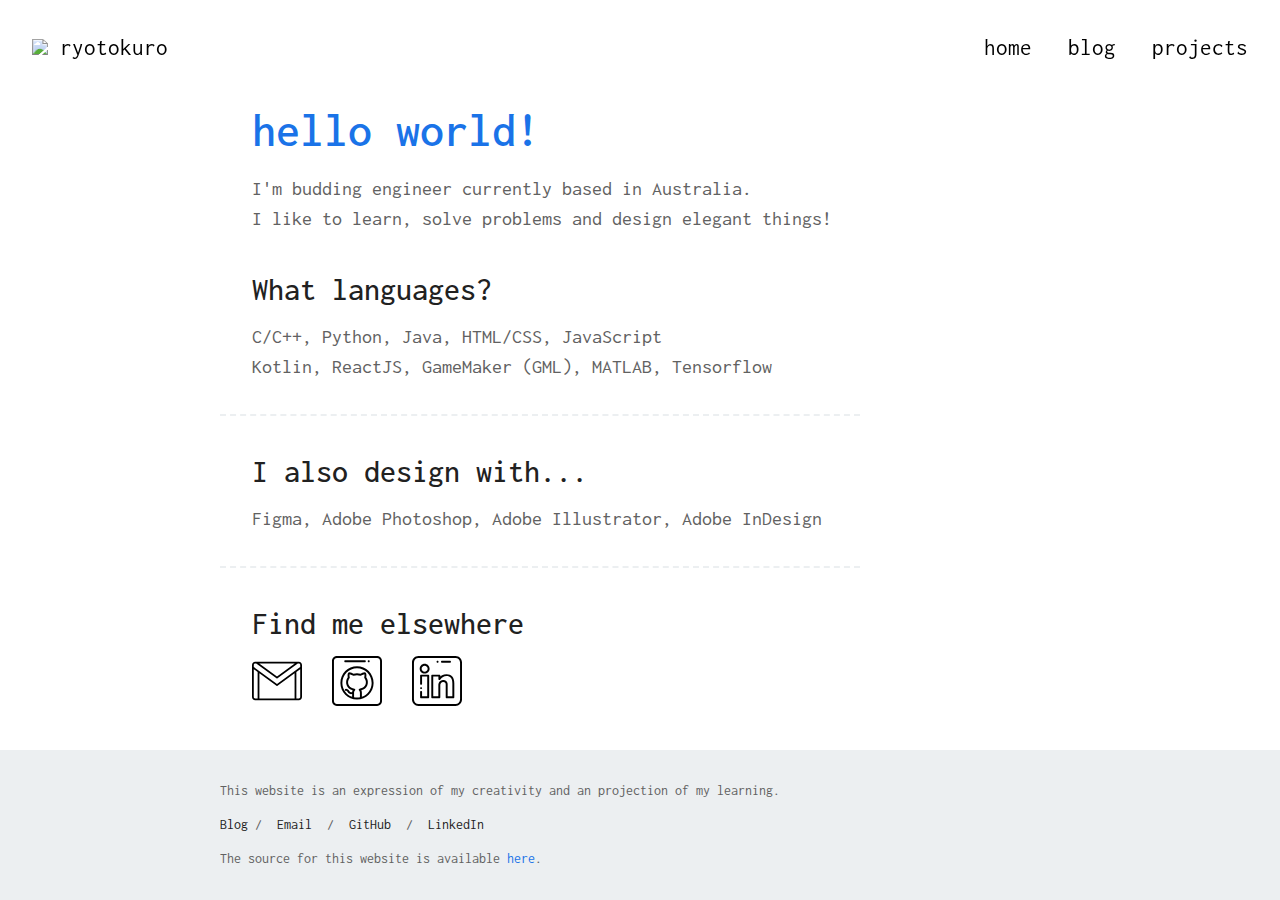
==== index.html @ 7932ca91 "added transition effect onto blog links - renamed svg files and added -col suffix - changed class to" ====
<!-- ryotokuro.github.io -->
<!DOCTYPE html>
<html lang="en">

<head>
    <meta charset="utf-8">
    <title>ryotokuro: home</title>
    <link rel="stylesheet" href="/assets/stylesheets/main.css">
    <link rel="icon" href="/assets/vectors/logo.svg">
    <link href="https://fonts.googleapis.com/css2?family=Inconsolata:wght@400;700&display=swap" rel="stylesheet">
</head>

<body>
    <!-- Header -->
    <header class="container clearfix">
        <!-- Logo (ryotokuro) -->
        <a href="/" class="logo">
            <img src="assets/vectors/identity/logo.svg">
            <span>ryotokuro</span>
        </a>

        <!-- Navigation Bar -->
        <nav class="nav" role="navigation">
            <ul>
                <li><a href="/">Home</a></li><!--

                --><li><a href="https://ryotokuro.github.io/blog">Blog</a></li><!--

                --><li><a href="https://ryotokuro.github.io/projects">Projects</a></li>
            </ul>
        </nav>
    </header>
    
    <!-- Main Section -->
    <article class="main container">
        <main>
            <!-- About Me -->
            <section class="intro">
                <h1 class="title">hello world!</h1>

                <p>
                    I'm budding engineer currently based in Australia.<br>
                    I like to learn, solve problems and design elegant things!
                </p>
            </section>
            
            <!-- Programming Languages -->
            <section>
                <h2>What languages?</h2>
                <ul>
                    <li>C/C++</li>,
                    <li>Python</li>,
                    <li>Java</li>,
                    <li>HTML/CSS</li>,
                    <li>JavaScript</li>
                </ul>

                <ul>
                    <li>Kotlin</li>,
                    <li>ReactJS</li>,
                    <li>GameMaker (GML)</li>,
                    <li>MATLAB</li>,
                    <li>Tensorflow</li>
                </ul>
            </section>
            
            <div id="border"></div>
            
            <!-- Design -->
            <section>
                <h2>I also design with...</h2>

                <ul>
                    <li>Figma</li>,
                    <li>Adobe Photoshop</li>,
                    <li>Adobe Illustrator</li>,
                    <li>Adobe InDesign</li>
                </ul>
            </section>
            
            <div id="border"></div>

            <!-- External Links: Contact Buttons -->
            <section class="links">
                <h2>Find me elsewhere</h2>
                
                <!-- Gmail Logo -->
                <a id="gmail" href="mailto:careers.tai@gmail.com" target="_blank" rel="noopener noreferrer">
                    <img class="coloured"
                        src="assets/vectors/logos/gmail-col.svg"
                        alt="coloured gmail icon"
                    />

                    <img class="black-white"
                        src="assets/vectors/logos/gmail-bw.svg"
                        alt="outline of gmail icon"
                    />
                </a><!--

                    Github Logo

                --><a id="github" href="https://github.com/ryotokuro" target="_blank" rel="noopener noreferrer">
                    <img class="coloured"
                        src="assets/vectors/logos/github-col.svg"
                        alt="coloured gmail icon"
                    />

                    <img class="black-white"
                        src="assets/vectors/logos/github-bw.svg"
                        alt="outline of gmail icon"
                    />
                </a><!--
                    
                    LinkedIn Logo
                    
                --><a id="linkedin" href="https://linkedin.com/in/taiyue" target="_blank" rel="noopener noreferrer">
                    <img class="coloured"
                        src="assets/vectors/logos/linkedin-col.svg"
                        alt="coloured gmail icon"
                    />

                    <img class="black-white"
                        src="assets/vectors/logos/linkedin-bw.svg"
                        alt="outline of gmail icon"
                    />
                </a>
            </section>
            <!--
                Icons made by <a href="https://www.flaticon.com/authors/freepik" title="Freepik">Freepik</a> from <a href="https://www.flaticon.com/" title="Flaticon"> www.flaticon.com</a>
            -->
        </main>
    </article>

    <!-- Footer -->
    <footer>
        <div class="container">
            <p class="footer-description">
                This website is an expression of my creativity and an projection of my learning.
            </p>

            <ul class="footer-social">
                <li>
                    <a href="https://ryotokuro.github.io/blog" target="_blank" rel="noopener noreferrer">Blog</a>
                </li>
                /
                <li>
                    <a href="mailto:careers.tai@gmail.com" target="_blank" rel="noopener noreferrer">Email</a>
                </li>
                /
                <li>
                    <a href="https://github.com/ryotokuro" target="_blank" rel="noopener noreferrer">GitHub</a>
                </li>
                /
                <li>
                    <a href="https://linkedin.com/in/taiyue" target="_blank" rel="noopener noreferrer">LinkedIn</a>
                </li>
            </ul>

            The source for this website is available <a href="https://github.com/ryotokuro/ryotokuro.github.io" target="_blank" rel="noopener noreferrer">here</a>.
        </div>
    </footer>
</body></html>
---- assets/stylesheets/main.css ----
/* 
    HTML5 Reset for older browsers
*/
html, body, div, span, applet, object, iframe,
h1, h2, h3, h4, h5, h6, p, blockquote, pre,
a, abbr, acronym, address, big, cite, code,
del, dfn, em, img, ins, kbd, q, s, samp,
small, strike, strong, sub, sup, tt, var,
b, u, i, center,
dl, dt, dd, ol, ul, li,
fieldset, form, label, legend,
table, caption, tbody, tfoot, thead, tr, th, td,
article, aside, canvas, details, embed,
figure, figcaption, footer, header, hgroup,
menu, nav, output, ruby, section, summary,
time, mark, audio, video {
    margin: 0;
    padding: 0;
    border: 0;
    font-size: 100%;
    font: inherit;
    vertical-align: baseline;
}

article,
aside,
details,
figcaption,
figure,
footer,
header,
hgroup,
menu,
nav,
section {
    display: block;
}

body {
    line-height: 1;
}

ol,
ul {
    list-style: none;
}

blockquote,
q {
    quotes: none;
}

blockquote:before,
blockquote:after,
q:before,
q:after {
    content: '';
    content: none;
}

table {
    border-collapse: collapse;
    border-spacing: 0;
}

/*

/*
    ===============================
    Grid
    ===============================
*/
*,
*:before,
*:after {
    -webkit-box-sizing: border-box;
    -moz-box-sizing: border-box;
    box-sizing: border-box;
}

/* 
    ========================================
    Container Class
    ========================================
*/
.container,
.grid {
    margin: 0 auto;
    /* center content */
    width: 840px;
    width: 84.0rem;
    /* fixed width */
}

/*
    ========================================
    Clearfix
    ========================================
*/
.clearfix:before,
.clearfix:after {
    content: "";
    display: table;
}

.clearfix:after {
    clear: both;
}

.clearfix {
    clear: both;
    *zoom: 1;
}

/*
    ========
    Globals
    ========
*/
html {
    font-family: 'Inconsolata', monospace;
    color: rgb(33, 33, 33);
    color: #616161;
    font-size: 20px;
    font-size: 62.5%;
    font-weight: 400;
}

section:first-child {
    padding-top: 0;
}

section {
    padding: 32px;
}


/*
    ==============
    c) Typography
    ==============
*/
h1,
h2,
h3 {
    font-weight: 500;
    margin: 0 0 8px;
}

h1 {
    color: #1a73e8;
    font-size: 48px;
    font-size: 4.8rem;
    font-weight: 550;
    line-height: 72px;
}

h2 {
    color: rgb(33, 33, 33);
    font-size: 32px;
    font-size: 3.2rem;
    line-height: 48px;
}

h3 {
    color: rgb(33, 33, 33);
    font-size: 24px;
    font-size: 2.4rem;
}

/*
    ================
    Links (Anchors)
    ================
*/
a,
a:hover {
    color: #1a73e8;
    text-decoration: none;
    cursor: pointer;
}

a:visited {
    color: #1a73e8;
    text-decoration: none;
    cursor: pointer;
}

/*
--------------------------------
    2. MODULES
--------------------------------
*/

/*
    ==========
    a) Header
    ==========
*/
header {
    font-size: 20px;
    font-size: 2.3rem;

    position: fixed;
    top: 0;
    left: 0;
    right: 0;

    min-width: 100%;
    padding: 32px 32px 0 32px;
    padding: 3.2rem 3.2rem 0 3.2rem;
}

.logo,
.logo:hover,
.logo:visited {
    float: left;
    color: #000;
    text-decoration: none;
}

.logo img {
    margin-right: 0;
    width: 20px;
}

/*
    ==============
    Navigation
    ==============
*/
.nav {
    text-align: right;
    text-transform: lowercase;
}

.nav ul {
    padding: 0;
    margin: 0;
    list-style: none;
}

li {
    display: inline-block;
}

.nav li {
    position: relative;
    margin: 0 36px 0 0;
    transition: all 0.4s ease;
}

.nav li a:hover, footer li:hover {
    color: #1a73e8;
}

.nav a {
    color: #000;
    cursor: pointer;
}

.nav a:active {
    opacity: 0.8;
}

.nav a:after {
    background: none repeat scroll 0 0 transparent;
    bottom: 0;
    content: "";
    display: block;
    height: 2px;
    height: 0.2rem;

    left: 20%;
    position: absolute;
    background: #1a73e8;
    transition: width 0.3s ease 0s, left 0.3s ease 0s;
    width: 0;
}

a:hover:after {
    width: 100%;
    left: 0;
}

li:last-child {
    padding-right: 0;
    margin-right: 0;
}

/*
    ===============
    b) Main (Body)
    ===============
*/
body {
    background: #fff;
    font-size: 20px;
    font-size: 2.0rem;
    line-height: 30px;
}

main {
    margin: 94px 0 94px 0;
    margin: 9.4rem 0 9.4rem 0;
}

/* Introduction */
.intro {
    padding-top: 48px;
    padding-bottom: 0;
}

#border {
    width: 640px;
    border-bottom: 2px dashed #eceff1;
    border-bottom: 0.2rem dashed #eceff1;
}

/* Contact */
.main section:last-child {
    padding-bottom: 0;
}

.links div {
    display: inline-block;
}

.links a {
    margin-right: 100px;
    margin-right: 8.0rem;
}

a img {
    width: 50px;
}

.coloured,
#gmail:hover .black-white,
#github:hover .black-white,
#linkedin:hover .black-white {
    opacity: 0;
}

.black-white,
#gmail:hover .coloured,
#github:hover .coloured,
#linkedin:hover .coloured {
    opacity: 1;
}

.links img {
    position: absolute;
    -webkit-transition: opacity 0.25s ease-in-out;
    -moz-transition:    opacity 0.25s ease-in-out;
    -o-transition:      opacity 0.25s ease-in-out;
    transition:         opacity 0.25s ease-in-out;
}


/*
    ==========
    c) Footer
    ==========
*/
footer {
    padding: 32px 0 32px;
    position: fixed;

    background: #eceff1;
    color: #616161;
    font-size: 14px;
    font-size: 1.4rem;

    line-height: 18px;

    bottom: 0;
    left: 0;
    right: 0;
    margin: 0 auto;
    text-align: left;
}

.footer-description {
    margin: 0 0 16px;
}

.footer-social li {
    margin: 0 8px 16px;
}

.footer-social li:first-child {
    margin: 0;
}

.footer-social a,
.footer-social a:hover,
.footer-social a:visited {
    color: rgb(33, 33, 33);
    text-decoration: none;
}

@media (max-height:800px){
    html {
        font-size: 1.6vh;
    }
    
    footer {
        position: static;
    }
}
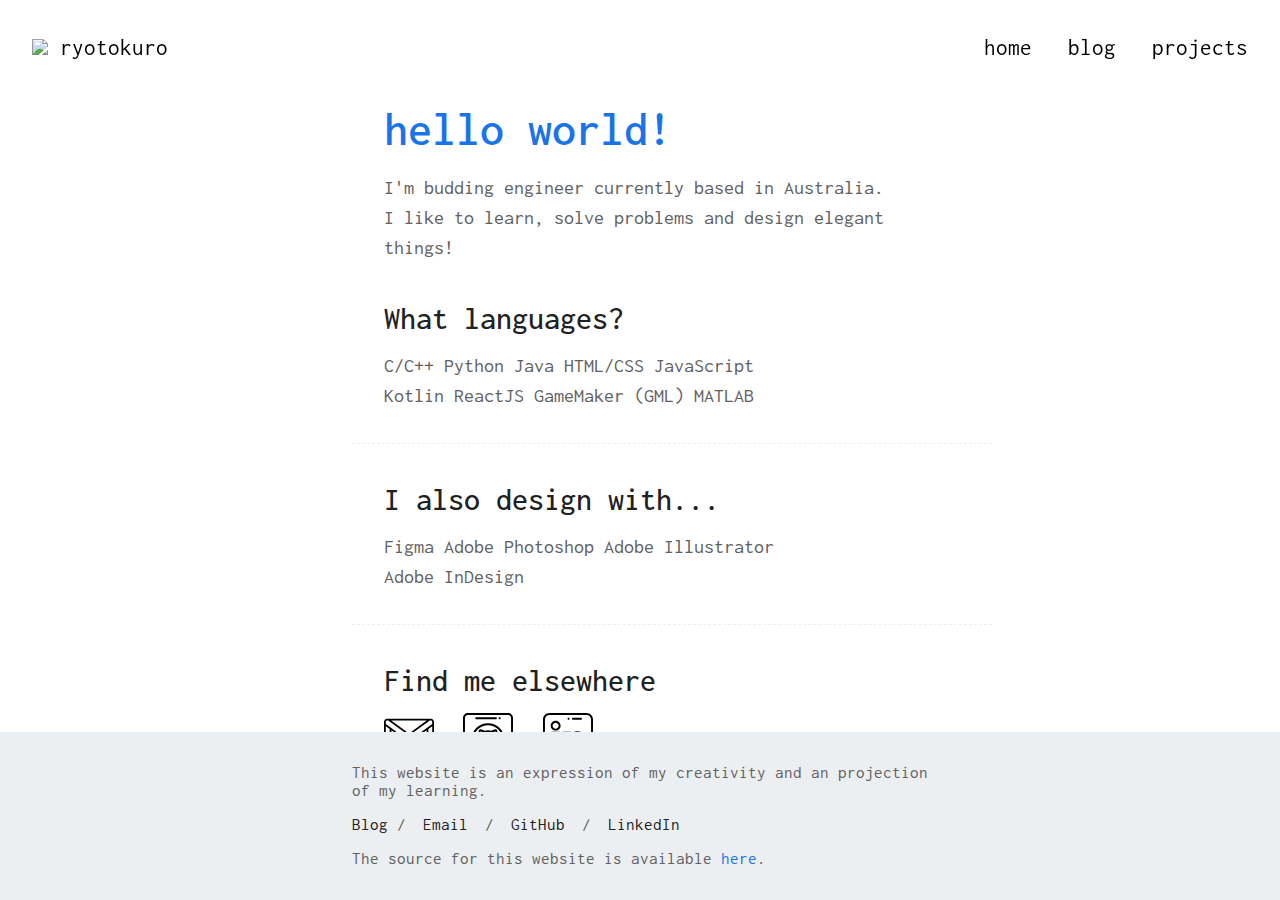
==== commit 5b1b7a86: "rescaling things using media queries for responsive design" ====
--- a/index.html
+++ b/index.html
@@ -3,10 +3,25 @@
 <html lang="en">
 
 <head>
+    <!-- Meta Tags -->
     <meta charset="utf-8">
+    <meta http-equiv="X-UA-Compatible" content="IE=edge">
+    <meta name="viewport" content="width=device-width, initial-scale=1">
+    
+    <!-- Linking -->
     <title>ryotokuro: home</title>
-    <link rel="stylesheet" href="/assets/stylesheets/main.css">
-    <link rel="icon" href="/assets/vectors/logo.svg">
+    <link rel="stylesheet" href="assets/stylesheets/main.css">
+    
+    <!-- Icon -->
+    <link rel="apple-touch-icon" sizes="180x180" href="/assets/favicon/apple-touch-icon.png">
+    <link rel="icon" type="image/png" sizes="32x32" href="/assets/favicon/favicon-32x32.png">
+    <link rel="icon" type="image/png" sizes="16x16" href="/assets/favicon/favicon-16x16.png">
+    <link rel="manifest" href="/assets/favicon/site.webmanifest">
+    <link rel="mask-icon" href="/assets/favicon/safari-pinned-tab.svg" color="#5bbad5">
+    <meta name="msapplication-TileColor" content="#da532c">
+    <meta name="theme-color" content="#ffffff">
+    
+    <!-- Fonts -->
     <link href="https://fonts.googleapis.com/css2?family=Inconsolata:wght@400;700&display=swap" rel="stylesheet">
 </head>
 
@@ -24,9 +39,9 @@
             <ul>
                 <li><a href="/">Home</a></li><!--
 
-                --><li><a href="https://ryotokuro.github.io/blog">Blog</a></li><!--
+                --><li><a href="/blog">Blog</a></li><!--
 
-                --><li><a href="https://ryotokuro.github.io/projects">Projects</a></li>
+                --><li><a href="/projects">Projects</a></li>
             </ul>
         </nav>
     </header>
@@ -48,19 +63,18 @@
             <section>
                 <h2>What languages?</h2>
                 <ul>
-                    <li>C/C++</li>,
-                    <li>Python</li>,
-                    <li>Java</li>,
-                    <li>HTML/CSS</li>,
+                    <li>C/C++</li>
+                    <li>Python</li>
+                    <li>Java</li>
+                    <li>HTML/CSS</li>
                     <li>JavaScript</li>
                 </ul>
 
                 <ul>
-                    <li>Kotlin</li>,
-                    <li>ReactJS</li>,
-                    <li>GameMaker (GML)</li>,
-                    <li>MATLAB</li>,
-                    <li>Tensorflow</li>
+                    <li>Kotlin</li>
+                    <li>ReactJS</li>
+                    <li>GameMaker (GML)</li>
+                    <li>MATLAB</li>
                 </ul>
             </section>
             
@@ -71,9 +85,9 @@
                 <h2>I also design with...</h2>
 
                 <ul>
-                    <li>Figma</li>,
-                    <li>Adobe Photoshop</li>,
-                    <li>Adobe Illustrator</li>,
+                    <li>Figma</li>
+                    <li>Adobe Photoshop</li>
+                    <li>Adobe Illustrator</li>
                     <li>Adobe InDesign</li>
                 </ul>
             </section>
@@ -140,7 +154,7 @@
 
             <ul class="footer-social">
                 <li>
-                    <a href="https://ryotokuro.github.io/blog" target="_blank" rel="noopener noreferrer">Blog</a>
+                    <a href="https://ryotokuro.gitbook.io/blog/" target="_blank" rel="noopener noreferrer">Blog</a>
                 </li>
                 /
                 <li>
--- a/assets/stylesheets/main.css
+++ b/assets/stylesheets/main.css
@@ -86,10 +86,9 @@
 .container,
 .grid {
     margin: 0 auto;
-    /* center content */
+    /* center content with fixed width */
     width: 840px;
     width: 84.0rem;
-    /* fixed width */
 }
 
 /*
@@ -370,7 +369,7 @@
     background: #eceff1;
     color: #616161;
     font-size: 14px;
-    font-size: 1.4rem;
+    font-size: 1.7rem;
 
     line-height: 18px;
 
@@ -400,12 +399,75 @@
     text-decoration: none;
 }
 
-@media (max-height:800px){
+/*
+    Media Queries
+*/
+/* Extra small devices (phones, 600px and down) */
+@media only screen and (max-width: 600px) {
     html {
-        font-size: 1.6vh;
+        font-size: 52%;
+    }
+    
+    .container,
+    .grid {
+        margin: 0 auto;
+        /* center content with fixed width */
+        width: 80%;
+    }
+    
+    .links a {
+        margin-right: 100px;
+        margin-right: 8.0rem;
+        margin-right: 12%;
+    }
+
+    a img {
+        width: 50px;
+        width: 10%;
     }
     
     footer {
-        position: static;
+        padding: 5% 0 5%;
+    }
+}
+
+/* Small devices (portrait tablets and large phones, 600px and up) */
+@media only screen and (min-width: 600px) {
+    html {
+        font-size: 62%;
+    }
+    
+    .container,
+    .grid {
+        margin: 0;
+    }
+    
+    section ul li {
+        font-size: 20px;
+    }
+}
+
+/* Medium devices (landscape tablets, 768px and up) */
+@media only screen and (min-width: 768px) {
+    
+}
+
+/* Large devices (laptops/desktops, 992px and up) */
+@media only screen and (min-width: 992px) {
+    html {
+        font-size: 72%;
+    }
+    
+    .container,
+    .grid {
+        margin: 0 auto;
+        width: 45%;
+    }
+}
+
+/* Extra large devices (large laptops and desktops, 1200px and up) */
+@media only screen and (min-width: 1200px) {
+    html {
+        font-size: 62%;
     }
 }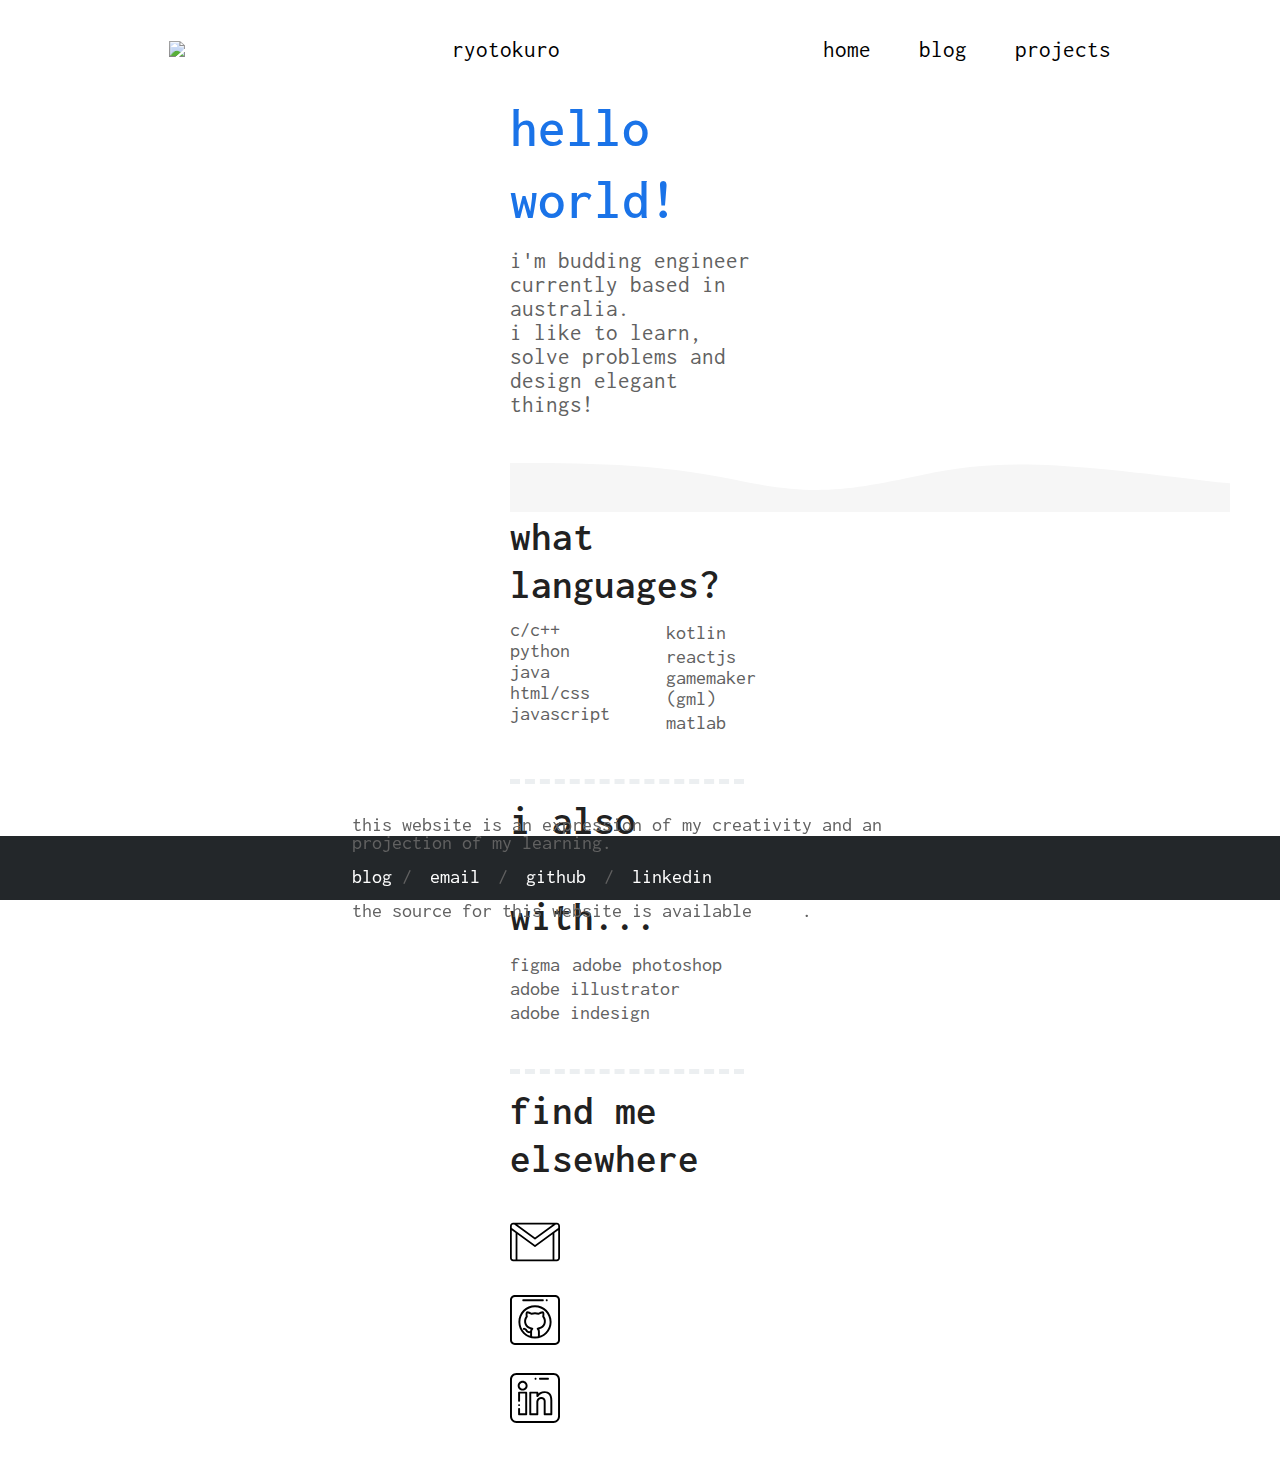
==== commit 8dc33c2a: "still reworking some things.." ====
--- a/index.html
+++ b/index.html
@@ -7,11 +7,11 @@
     <meta charset="utf-8">
     <meta http-equiv="X-UA-Compatible" content="IE=edge">
     <meta name="viewport" content="width=device-width, initial-scale=1">
-    
+
     <!-- Linking -->
     <title>ryotokuro: home</title>
     <link rel="stylesheet" href="assets/stylesheets/main.css">
-    
+
     <!-- Icon -->
     <link rel="apple-touch-icon" sizes="180x180" href="/assets/favicon/apple-touch-icon.png">
     <link rel="icon" type="image/png" sizes="32x32" href="/assets/favicon/favicon-32x32.png">
@@ -20,14 +20,15 @@
     <link rel="mask-icon" href="/assets/favicon/safari-pinned-tab.svg" color="#5bbad5">
     <meta name="msapplication-TileColor" content="#da532c">
     <meta name="theme-color" content="#ffffff">
-    
+
     <!-- Fonts -->
     <link href="https://fonts.googleapis.com/css2?family=Inconsolata:wght@400;700&display=swap" rel="stylesheet">
 </head>
 
 <body>
+    <div class="container">
     <!-- Header -->
-    <header class="container clearfix">
+    <header class="container">
         <!-- Logo (ryotokuro) -->
         <a href="/" class="logo">
             <img src="assets/vectors/identity/logo.svg">
@@ -37,31 +38,36 @@
         <!-- Navigation Bar -->
         <nav class="nav" role="navigation">
             <ul>
-                <li><a href="/">Home</a></li><!--
+                <li><a href="/">Home</a></li>
+                <!--
 
-                --><li><a href="/blog">Blog</a></li><!--
+                -->
+                <li><a href="/blog">Blog</a></li>
+                <!--
 
-                --><li><a href="/projects">Projects</a></li>
+                -->
+                <li><a href="/projects">Projects</a></li>
             </ul>
         </nav>
     </header>
-    
+
     <!-- Main Section -->
-    <article class="main container">
-        <main>
-            <!-- About Me -->
-            <section class="intro">
-                <h1 class="title">hello world!</h1>
-
-                <p>
-                    I'm budding engineer currently based in Australia.<br>
-                    I like to learn, solve problems and design elegant things!
-                </p>
-            </section>
-            
-            <!-- Programming Languages -->
-            <section>
-                <h2>What languages?</h2>
+    <main class="container">
+        <!-- About Me -->
+        <section>
+            <h1>hello world!</h1>
+            <p>
+                I'm budding engineer currently based in Australia.<br>
+                I like to learn, solve problems and design elegant things!
+            </p>
+        </section>
+        
+        <div class="wave-38scNw" aria-hidden="true"><svg class="wave-1hkxOo" version="1.1" xmlns="http://www.w3.org/2000/svg" viewBox="0 0 1440 100" preserveAspectRatio="none"><path class="wavePath-haxJK1" d="M826.337463,25.5396311 C670.970254,58.655965 603.696181,68.7870267 447.802481,35.1443383 C293.342778,1.81111414 137.33377,1.81111414 0,1.81111414 L0,150 L1920,150 L1920,1.81111414 C1739.53523,-16.6853983 1679.86404,73.1607868 1389.7826,37.4859505 C1099.70117,1.81111414 981.704672,-7.57670281 826.337463,25.5396311 Z" fill="currentColor"></path></svg></div>
+        
+        <!-- Programming Languages -->
+        <section>
+            <h2>What languages?</h2>
+            <div class="list">
                 <ul>
                     <li>C/C++</li>
                     <li>Python</li>
@@ -76,74 +82,62 @@
                     <li>GameMaker (GML)</li>
                     <li>MATLAB</li>
                 </ul>
-            </section>
-            
-            <div id="border"></div>
-            
-            <!-- Design -->
-            <section>
-                <h2>I also design with...</h2>
+            </div>
+        </section>
 
+        <div class="separator"></div>
+
+        <!-- Design -->
+        <section>
+            <h2>I also design with...</h2>
+
+            <div id="list">
                 <ul>
                     <li>Figma</li>
                     <li>Adobe Photoshop</li>
+                </ul>
+                <ul>
                     <li>Adobe Illustrator</li>
                     <li>Adobe InDesign</li>
                 </ul>
-            </section>
-            
-            <div id="border"></div>
+            </div>
+        </section>
 
-            <!-- External Links: Contact Buttons -->
-            <section class="links">
-                <h2>Find me elsewhere</h2>
-                
-                <!-- Gmail Logo -->
-                <a id="gmail" href="mailto:careers.tai@gmail.com" target="_blank" rel="noopener noreferrer">
-                    <img class="coloured"
-                        src="assets/vectors/logos/gmail-col.svg"
-                        alt="coloured gmail icon"
-                    />
+        <div class="separator"></div>
 
-                    <img class="black-white"
-                        src="assets/vectors/logos/gmail-bw.svg"
-                        alt="outline of gmail icon"
-                    />
-                </a><!--
+        <!-- External Links: Contact Buttons -->
+        <section id="links">
+            <h2>Find me elsewhere</h2>
+
+            <!-- Gmail Logo -->
+            <a id="gmail" href="mailto:careers.tai@gmail.com" target="_blank" rel="noopener noreferrer">
+                <img class="coloured" src="assets/vectors/logos/gmail-col.svg" alt="coloured gmail icon" />
+
+                <img class="black-white" src="assets/vectors/logos/gmail-bw.svg" alt="outline of gmail icon" />
+            </a>
+            <!--
 
                     Github Logo
 
                 --><a id="github" href="https://github.com/ryotokuro" target="_blank" rel="noopener noreferrer">
-                    <img class="coloured"
-                        src="assets/vectors/logos/github-col.svg"
-                        alt="coloured gmail icon"
-                    />
+                <img class="coloured" src="assets/vectors/logos/github-col.svg" alt="coloured gmail icon" />
 
-                    <img class="black-white"
-                        src="assets/vectors/logos/github-bw.svg"
-                        alt="outline of gmail icon"
-                    />
-                </a><!--
+                <img class="black-white" src="assets/vectors/logos/github-bw.svg" alt="outline of gmail icon" />
+            </a>
+            <!--
                     
                     LinkedIn Logo
                     
                 --><a id="linkedin" href="https://linkedin.com/in/taiyue" target="_blank" rel="noopener noreferrer">
-                    <img class="coloured"
-                        src="assets/vectors/logos/linkedin-col.svg"
-                        alt="coloured gmail icon"
-                    />
+                <img class="coloured" src="assets/vectors/logos/linkedin-col.svg" alt="coloured gmail icon" />
 
-                    <img class="black-white"
-                        src="assets/vectors/logos/linkedin-bw.svg"
-                        alt="outline of gmail icon"
-                    />
-                </a>
-            </section>
-            <!--
+                <img class="black-white" src="assets/vectors/logos/linkedin-bw.svg" alt="outline of gmail icon" />
+            </a>
+        </section>
+        <!--
                 Icons made by <a href="https://www.flaticon.com/authors/freepik" title="Freepik">Freepik</a> from <a href="https://www.flaticon.com/" title="Flaticon"> www.flaticon.com</a>
             -->
-        </main>
-    </article>
+    </main>
 
     <!-- Footer -->
     <footer>
@@ -170,7 +164,9 @@
                 </li>
             </ul>
 
-            The source for this website is available <a href="https://github.com/ryotokuro/ryotokuro.github.io" target="_blank" rel="noopener noreferrer">here</a>.
+            <p>
+                The source for this website is available <a href="https://github.com/ryotokuro/ryotokuro.github.io" target="_blank" rel="noopener noreferrer">here</a>.
+            </p>
         </div>
     </footer>
 </body></html>
--- a/assets/stylesheets/main.css
+++ b/assets/stylesheets/main.css
@@ -1,19 +1,7 @@
-/* 
-    HTML5 Reset for older browsers
-*/
-html, body, div, span, applet, object, iframe,
-h1, h2, h3, h4, h5, h6, p, blockquote, pre,
-a, abbr, acronym, address, big, cite, code,
-del, dfn, em, img, ins, kbd, q, s, samp,
-small, strike, strong, sub, sup, tt, var,
-b, u, i, center,
-dl, dt, dd, ol, ul, li,
-fieldset, form, label, legend,
-table, caption, tbody, tfoot, thead, tr, th, td,
-article, aside, canvas, details, embed,
-figure, figcaption, footer, header, hgroup,
-menu, nav, output, ruby, section, summary,
-time, mark, audio, video {
+/*----------------
+    Reset HTML
+----------------*/
+* {
     margin: 0;
     padding: 0;
     border: 0;
@@ -36,10 +24,6 @@
     display: block;
 }
 
-body {
-    line-height: 1;
-}
-
 ol,
 ul {
     list-style: none;
@@ -63,13 +47,9 @@
     border-spacing: 0;
 }
 
-/*
-
-/*
-    ===============================
-    Grid
-    ===============================
-*/
+/*-------------------
+    Border sizing
+--------------------*/
 *,
 *:before,
 *:after {
@@ -78,72 +58,14 @@
     box-sizing: border-box;
 }
 
-/* 
-    ========================================
-    Container Class
-    ========================================
-*/
-.container,
-.grid {
-    margin: 0 auto;
-    /* center content with fixed width */
-    width: 840px;
-    width: 84.0rem;
-}
-
-/*
-    ========================================
-    Clearfix
-    ========================================
-*/
-.clearfix:before,
-.clearfix:after {
-    content: "";
-    display: table;
-}
-
-.clearfix:after {
-    clear: both;
-}
-
-.clearfix {
-    clear: both;
-    *zoom: 1;
-}
-
-/*
-    ========
-    Globals
-    ========
-*/
-html {
-    font-family: 'Inconsolata', monospace;
-    color: rgb(33, 33, 33);
-    color: #616161;
-    font-size: 20px;
-    font-size: 62.5%;
-    font-weight: 400;
-}
-
-section:first-child {
-    padding-top: 0;
-}
-
-section {
-    padding: 32px;
-}
-
-
-/*
-    ==============
-    c) Typography
-    ==============
-*/
+/*-----------------
+    Typography
+------------------*/
 h1,
 h2,
 h3 {
-    font-weight: 500;
-    margin: 0 0 8px;
+    font-weight: 600;
+    margin-bottom: 1rem;
 }
 
 h1 {
@@ -156,8 +78,8 @@
 
 h2 {
     color: rgb(33, 33, 33);
-    font-size: 32px;
-    font-size: 3.2rem;
+    font-size: 36px;
+    font-size: 3.6rem;
     line-height: 48px;
 }
 
@@ -185,22 +107,57 @@
     cursor: pointer;
 }
 
-/*
---------------------------------
-    2. MODULES
---------------------------------
-*/
-
-/*
-    ==========
-    a) Header
-    ==========
-*/
+/*---------
+    Body
+----------*/
+body {
+    display: flex;
+    flex-direction: column;
+    height: 100vh;
+    width: 100vw;
+    padding-top: 8rem;
+
+    font-family: 'Inconsolata', monospace;
+    font-size: 20px;
+    color: rgb(33, 33, 33);
+    color: #616161;
+    text-transform: lowercase;
+
+    background: #fff; 
+}
+
+.separator {
+    width: 90%;
+    border-bottom: 5px dashed #eceff1;
+    border-bottom: 0.5rem dashed #eceff1;
+    margin: 0.5em 0;
+}
+
+svg {
+    height: 50px;
+}
+
+.wave-1hkxOo {
+    display: block;
+}
+
+.wave-38scNw {
+    color: #f6f6f6;
+}
+
+section {
+    margin-bottom: 2em;
+    background-color: #fff;
+}
+
+/*-----------
+    Header
+-------------*/
 header {
-    font-size: 20px;
-    font-size: 2.3rem;
-
-    position: fixed;
+    display: flex;
+    justify-content: space-around;
+    align-items: center;
+    position: absolute;
     top: 0;
     left: 0;
     right: 0;
@@ -210,35 +167,13 @@
     padding: 3.2rem 3.2rem 0 3.2rem;
 }
 
-.logo,
-.logo:hover,
-.logo:visited {
-    float: left;
-    color: #000;
-    text-decoration: none;
-}
-
-.logo img {
-    margin-right: 0;
-    width: 20px;
-}
-
-/*
-    ==============
-    Navigation
-    ==============
-*/
-.nav {
-    text-align: right;
-    text-transform: lowercase;
-}
-
-.nav ul {
-    padding: 0;
-    margin: 0;
-    list-style: none;
-}
-
+.logo {
+    display: none;
+}
+
+/*--------
+    Nav
+---------*/
 li {
     display: inline-block;
 }
@@ -249,7 +184,8 @@
     transition: all 0.4s ease;
 }
 
-.nav li a:hover, footer li:hover {
+.nav li a:hover,
+footer li:hover {
     color: #1a73e8;
 }
 
@@ -287,51 +223,18 @@
     margin-right: 0;
 }
 
-/*
-    ===============
-    b) Main (Body)
-    ===============
-*/
-body {
-    background: #fff;
-    font-size: 20px;
-    font-size: 2.0rem;
-    line-height: 30px;
-}
-
-main {
-    margin: 94px 0 94px 0;
-    margin: 9.4rem 0 9.4rem 0;
-}
-
-/* Introduction */
-.intro {
-    padding-top: 48px;
-    padding-bottom: 0;
-}
-
-#border {
-    width: 640px;
-    border-bottom: 2px dashed #eceff1;
-    border-bottom: 0.2rem dashed #eceff1;
-}
-
-/* Contact */
-.main section:last-child {
-    padding-bottom: 0;
-}
-
-.links div {
-    display: inline-block;
-}
-
-.links a {
-    margin-right: 100px;
-    margin-right: 8.0rem;
-}
-
 a img {
     width: 50px;
+}
+
+.list {
+    display: flex;
+}
+
+.list ul:first-child {
+    display: flex;
+    flex-direction: column;
+    margin-right: 2.4em;
 }
 
 .coloured,
@@ -351,11 +254,10 @@
 .links img {
     position: absolute;
     -webkit-transition: opacity 0.25s ease-in-out;
-    -moz-transition:    opacity 0.25s ease-in-out;
-    -o-transition:      opacity 0.25s ease-in-out;
-    transition:         opacity 0.25s ease-in-out;
-}
-
+    -moz-transition: opacity 0.25s ease-in-out;
+    -o-transition: opacity 0.25s ease-in-out;
+    transition: opacity 0.25s ease-in-out;
+}
 
 /*
     ==========
@@ -363,21 +265,21 @@
     ==========
 */
 footer {
-    padding: 32px 0 32px;
-    position: fixed;
-
-    background: #eceff1;
-    color: #616161;
-    font-size: 14px;
-    font-size: 1.7rem;
+    display: flex;
+    height: 100vh;
+    
+    align-items: center;
+
+    background: #23272a;
+    color: #ffffff;
+    font-size: 24px;
+    font-size: 2.4rem;
 
     line-height: 18px;
 
     bottom: 0;
     left: 0;
     right: 0;
-    margin: 0 auto;
-    text-align: left;
 }
 
 .footer-description {
@@ -392,29 +294,32 @@
     margin: 0;
 }
 
-.footer-social a,
-.footer-social a:hover,
-.footer-social a:visited {
-    color: rgb(33, 33, 33);
-    text-decoration: none;
-}
-
-/*
+footer a,
+footer a:visited {
+    color: #ffffff;
+}
+
+footer a:hover {
+    color: #1a73e8;
+}
+
+/*------------------
     Media Queries
-*/
+-------------------*/
 /* Extra small devices (phones, 600px and down) */
 @media only screen and (max-width: 600px) {
     html {
         font-size: 52%;
     }
-    
-    .container,
-    .grid {
+
+    .container {
+        display: flex;
+        flex-direction: column;
         margin: 0 auto;
-        /* center content with fixed width */
-        width: 80%;
-    }
-    
+        width: 90%;
+        
+    }
+
     .links a {
         margin-right: 100px;
         margin-right: 8.0rem;
@@ -425,7 +330,7 @@
         width: 50px;
         width: 10%;
     }
-    
+
     footer {
         padding: 5% 0 5%;
     }
@@ -436,38 +341,69 @@
     html {
         font-size: 62%;
     }
-    
-    .container,
-    .grid {
+
+    .container {
         margin: 0;
     }
-    
+
     section ul li {
         font-size: 20px;
     }
 }
 
 /* Medium devices (landscape tablets, 768px and up) */
-@media only screen and (min-width: 768px) {
-    
-}
+@media only screen and (min-width: 768px) {}
 
 /* Large devices (laptops/desktops, 992px and up) */
 @media only screen and (min-width: 992px) {
     html {
         font-size: 72%;
     }
-    
-    .container,
-    .grid {
+
+    .container {
         margin: 0 auto;
         width: 45%;
     }
+
+    .logo,
+    .logo:hover,
+    .logo:visited {
+        display: contents;
+        float: left;
+        color: #000;
+        text-decoration: none;
+    }
+
+    .logo img {
+        margin-right: 0;
+        width: 20px;
+    }
 }
 
 /* Extra large devices (large laptops and desktops, 1200px and up) */
 @media only screen and (min-width: 1200px) {
-    html {
-        font-size: 62%;
-    }
-}+    body {
+        font-size: 20px;
+        font-size: 2.0rem;
+    }
+
+    footer {
+        height: 64px;
+        padding: 32px 0 32px;
+        position: fixed;
+
+        background: #23272a;
+        color: #616161;
+        font-size: 14px;
+        font-size: 1.7rem;
+
+        line-height: 18px;
+
+        bottom: 0;
+        left: 0;
+        right: 0;
+        margin: 0 auto;
+        text-align: left;
+    }
+
+}
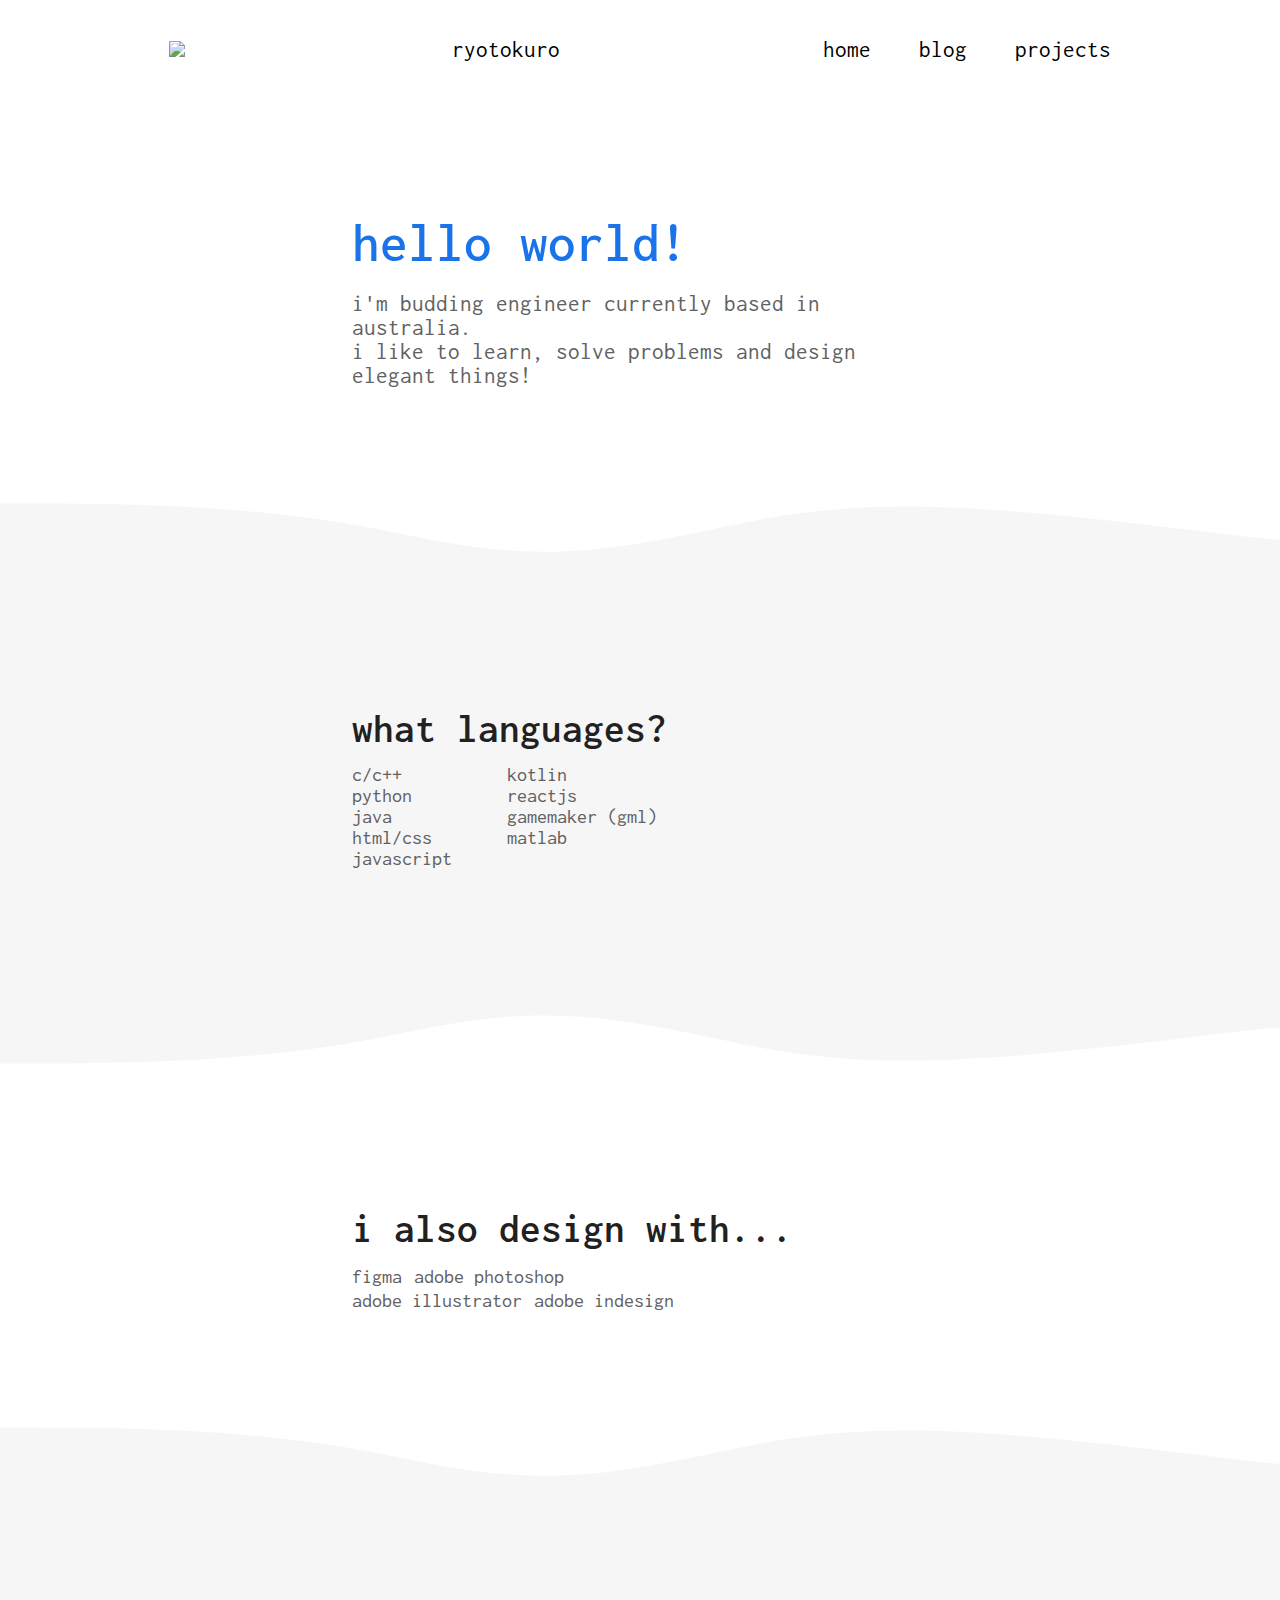
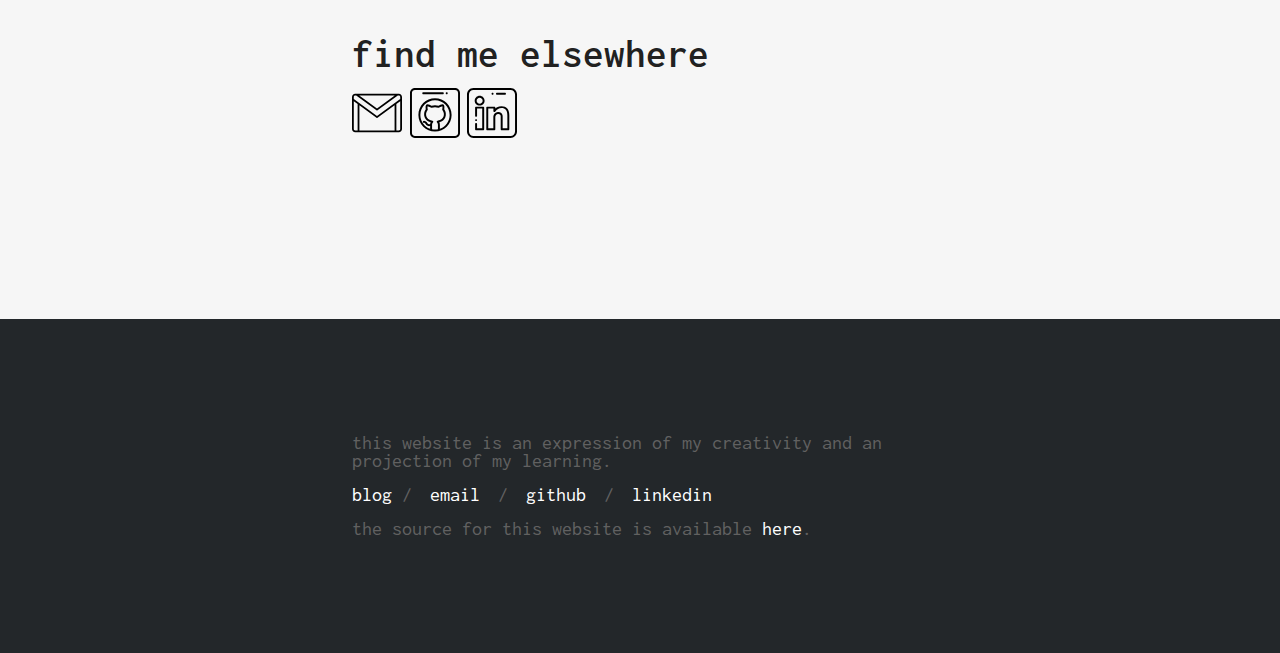
==== commit 4da5c2cc: "added alternate waves instead of separators and fixed spacing of things" ====
--- a/index.html
+++ b/index.html
@@ -26,7 +26,6 @@
 </head>
 
 <body>
-    <div class="container">
     <!-- Header -->
     <header class="container">
         <!-- Logo (ryotokuro) -->
@@ -52,43 +51,53 @@
     </header>
 
     <!-- Main Section -->
-    <main class="container">
+    <main>
         <!-- About Me -->
-        <section>
+        <section class="container">
             <h1>hello world!</h1>
             <p>
                 I'm budding engineer currently based in Australia.<br>
                 I like to learn, solve problems and design elegant things!
             </p>
         </section>
-        
-        <div class="wave-38scNw" aria-hidden="true"><svg class="wave-1hkxOo" version="1.1" xmlns="http://www.w3.org/2000/svg" viewBox="0 0 1440 100" preserveAspectRatio="none"><path class="wavePath-haxJK1" d="M826.337463,25.5396311 C670.970254,58.655965 603.696181,68.7870267 447.802481,35.1443383 C293.342778,1.81111414 137.33377,1.81111414 0,1.81111414 L0,150 L1920,150 L1920,1.81111414 C1739.53523,-16.6853983 1679.86404,73.1607868 1389.7826,37.4859505 C1099.70117,1.81111414 981.704672,-7.57670281 826.337463,25.5396311 Z" fill="currentColor"></path></svg></div>
-        
+
+        <div class="wave-38scNw" aria-hidden="true">
+            <svg class="wave" version="1.1" xmlns="http://www.w3.org/2000/svg" viewBox="0 0 1440 100" preserveAspectRatio="none">
+                <path class="wavePath-haxJK1" d="M826.337463,25.5396311 C670.970254,58.655965 603.696181,68.7870267 447.802481,35.1443383 C293.342778,1.81111414 137.33377,1.81111414 0,1.81111414 L0,150 L1920,150 L1920,1.81111414 C1739.53523,-16.6853983 1679.86404,73.1607868 1389.7826,37.4859505 C1099.70117,1.81111414 981.704672,-7.57670281 826.337463,25.5396311 Z" fill="currentColor"></path>
+            </svg>
+        </div>
+
         <!-- Programming Languages -->
-        <section>
-            <h2>What languages?</h2>
-            <div class="list">
-                <ul>
-                    <li>C/C++</li>
-                    <li>Python</li>
-                    <li>Java</li>
-                    <li>HTML/CSS</li>
-                    <li>JavaScript</li>
-                </ul>
+        <section class="gray">
+            <div class="container">
+                <h2>What languages?</h2>
+                <div class="list">
+                    <ul>
+                        <li>C/C++</li>
+                        <li>Python</li>
+                        <li>Java</li>
+                        <li>HTML/CSS</li>
+                        <li>JavaScript</li>
+                    </ul>
 
-                <ul>
-                    <li>Kotlin</li>
-                    <li>ReactJS</li>
-                    <li>GameMaker (GML)</li>
-                    <li>MATLAB</li>
-                </ul>
+                    <ul>
+                        <li>Kotlin</li>
+                        <li>ReactJS</li>
+                        <li>GameMaker (GML)</li>
+                        <li>MATLAB</li>
+                    </ul>
+                </div>
             </div>
         </section>
 
-        <div class="separator"></div>
+        <div class="wave-38scNw invertedWave-2Uzmgv" aria-hidden="true">
+            <svg class="wave" version="1.1" xmlns="http://www.w3.org/2000/svg" viewBox="0 0 1440 100" preserveAspectRatio="none">
+                <path class="wavePath-haxJK1" d="M826.337463,25.5396311 C670.970254,58.655965 603.696181,68.7870267 447.802481,35.1443383 C293.342778,1.81111414 137.33377,1.81111414 0,1.81111414 L0,150 L1920,150 L1920,1.81111414 C1739.53523,-16.6853983 1679.86404,73.1607868 1389.7826,37.4859505 C1099.70117,1.81111414 981.704672,-7.57670281 826.337463,25.5396311 Z" fill="currentColor"></path>
+            </svg>
+        </div>
 
         <!-- Design -->
-        <section>
+        <section class="container">
             <h2>I also design with...</h2>
 
             <div id="list">
@@ -103,36 +112,43 @@
             </div>
         </section>
 
-        <div class="separator"></div>
+        <div class="wave-38scNw" aria-hidden="true">
+            <svg class="wave" version="1.1" xmlns="http://www.w3.org/2000/svg" viewBox="0 0 1440 100" preserveAspectRatio="none">
+                <path class="wavePath-haxJK1" d="M826.337463,25.5396311 C670.970254,58.655965 603.696181,68.7870267 447.802481,35.1443383 C293.342778,1.81111414 137.33377,1.81111414 0,1.81111414 L0,150 L1920,150 L1920,1.81111414 C1739.53523,-16.6853983 1679.86404,73.1607868 1389.7826,37.4859505 C1099.70117,1.81111414 981.704672,-7.57670281 826.337463,25.5396311 Z" fill="currentColor"></path>
+            </svg>
+        </div>
 
         <!-- External Links: Contact Buttons -->
-        <section id="links">
-            <h2>Find me elsewhere</h2>
+        <section class="gray">
+            <div class="container">
+                <h2>Find me elsewhere</h2>
+                <div class="links">
+                    <!-- Gmail Logo -->
+                    <a id="gmail" class="link" href="mailto:careers.tai@gmail.com" target="_blank" rel="noopener noreferrer">
+                        <img class="coloured" src="assets/vectors/logos/gmail-col.svg" alt="coloured gmail icon" />
 
-            <!-- Gmail Logo -->
-            <a id="gmail" href="mailto:careers.tai@gmail.com" target="_blank" rel="noopener noreferrer">
-                <img class="coloured" src="assets/vectors/logos/gmail-col.svg" alt="coloured gmail icon" />
-
-                <img class="black-white" src="assets/vectors/logos/gmail-bw.svg" alt="outline of gmail icon" />
-            </a>
-            <!--
+                        <img class="black-white" src="assets/vectors/logos/gmail-bw.svg" alt="outline of gmail icon" />
+                    </a>
+                    <!--
 
                     Github Logo
 
-                --><a id="github" href="https://github.com/ryotokuro" target="_blank" rel="noopener noreferrer">
-                <img class="coloured" src="assets/vectors/logos/github-col.svg" alt="coloured gmail icon" />
+                --><a id="github" class="link" href="https://github.com/ryotokuro" target="_blank" rel="noopener noreferrer">
+                        <img class="coloured" src="assets/vectors/logos/github-col.svg" alt="coloured gmail icon" />
 
-                <img class="black-white" src="assets/vectors/logos/github-bw.svg" alt="outline of gmail icon" />
-            </a>
-            <!--
+                        <img class="black-white" src="assets/vectors/logos/github-bw.svg" alt="outline of gmail icon" />
+                    </a>
+                    <!--
                     
                     LinkedIn Logo
                     
-                --><a id="linkedin" href="https://linkedin.com/in/taiyue" target="_blank" rel="noopener noreferrer">
-                <img class="coloured" src="assets/vectors/logos/linkedin-col.svg" alt="coloured gmail icon" />
+                --><a id="linkedin" class="link" href="https://linkedin.com/in/taiyue" target="_blank" rel="noopener noreferrer">
+                        <img class="coloured" src="assets/vectors/logos/linkedin-col.svg" alt="coloured gmail icon" />
 
-                <img class="black-white" src="assets/vectors/logos/linkedin-bw.svg" alt="outline of gmail icon" />
-            </a>
+                        <img class="black-white" src="assets/vectors/logos/linkedin-bw.svg" alt="outline of gmail icon" />
+                    </a>
+                </div>
+            </div>
         </section>
         <!--
                 Icons made by <a href="https://www.flaticon.com/authors/freepik" title="Freepik">Freepik</a> from <a href="https://www.flaticon.com/" title="Flaticon"> www.flaticon.com</a>
--- a/assets/stylesheets/main.css
+++ b/assets/stylesheets/main.css
@@ -123,32 +123,16 @@
     color: #616161;
     text-transform: lowercase;
 
-    background: #fff; 
-}
-
+    background: #fff;
+}
+
+/*
 .separator {
     width: 90%;
     border-bottom: 5px dashed #eceff1;
     border-bottom: 0.5rem dashed #eceff1;
     margin: 0.5em 0;
-}
-
-svg {
-    height: 50px;
-}
-
-.wave-1hkxOo {
-    display: block;
-}
-
-.wave-38scNw {
-    color: #f6f6f6;
-}
-
-section {
-    margin-bottom: 2em;
-    background-color: #fff;
-}
+}*/
 
 /*-----------
     Header
@@ -218,6 +202,9 @@
     left: 0;
 }
 
+/*--------
+    Main
+---------*/
 li:last-child {
     padding-right: 0;
     margin-right: 0;
@@ -231,11 +218,36 @@
     display: flex;
 }
 
-.list ul:first-child {
+.list ul {
     display: flex;
     flex-direction: column;
+}
+
+.list ul:first-child {
     margin-right: 2.4em;
 }
+
+.gray {
+    background-color: #f6f6f6;
+}
+
+.wave {
+    color: #f6f6f6;
+    margin-bottom: -0.5rem;
+}
+
+.invertedWave-2Uzmgv {
+    -webkit-transform: matrix(1, 0, 0, -1, 0, 0);
+    transform: matrix(1, 0, 0, -1, 0, 0);
+    margin-bottom: 2rem;
+    margin-top: -0.5rem;
+}
+
+section {
+    background-color: #fff;
+    padding: 10rem 0;
+}
+
 
 .coloured,
 #gmail:hover .black-white,
@@ -251,7 +263,14 @@
     opacity: 1;
 }
 
-.links img {
+.links {
+    display: flex;
+    justify-content: space-between;
+    height: 10rem;
+    width: 40%;
+}
+
+.link img {
     position: absolute;
     -webkit-transition: opacity 0.25s ease-in-out;
     -moz-transition: opacity 0.25s ease-in-out;
@@ -265,11 +284,6 @@
     ==========
 */
 footer {
-    display: flex;
-    height: 100vh;
-    
-    align-items: center;
-
     background: #23272a;
     color: #ffffff;
     font-size: 24px;
@@ -317,7 +331,7 @@
         flex-direction: column;
         margin: 0 auto;
         width: 90%;
-        
+
     }
 
     .links a {
@@ -387,10 +401,17 @@
         font-size: 2.0rem;
     }
 
+    .links {
+        width: 20%;
+    }
+
     footer {
-        height: 64px;
-        padding: 32px 0 32px;
-        position: fixed;
+        padding: 10rem 0;;
+        
+        position: relative;
+        bottom: 0;
+        left: 0;
+        right: 0;
 
         background: #23272a;
         color: #616161;
@@ -398,12 +419,5 @@
         font-size: 1.7rem;
 
         line-height: 18px;
-
-        bottom: 0;
-        left: 0;
-        right: 0;
-        margin: 0 auto;
-        text-align: left;
-    }
-
-}
+    }
+}
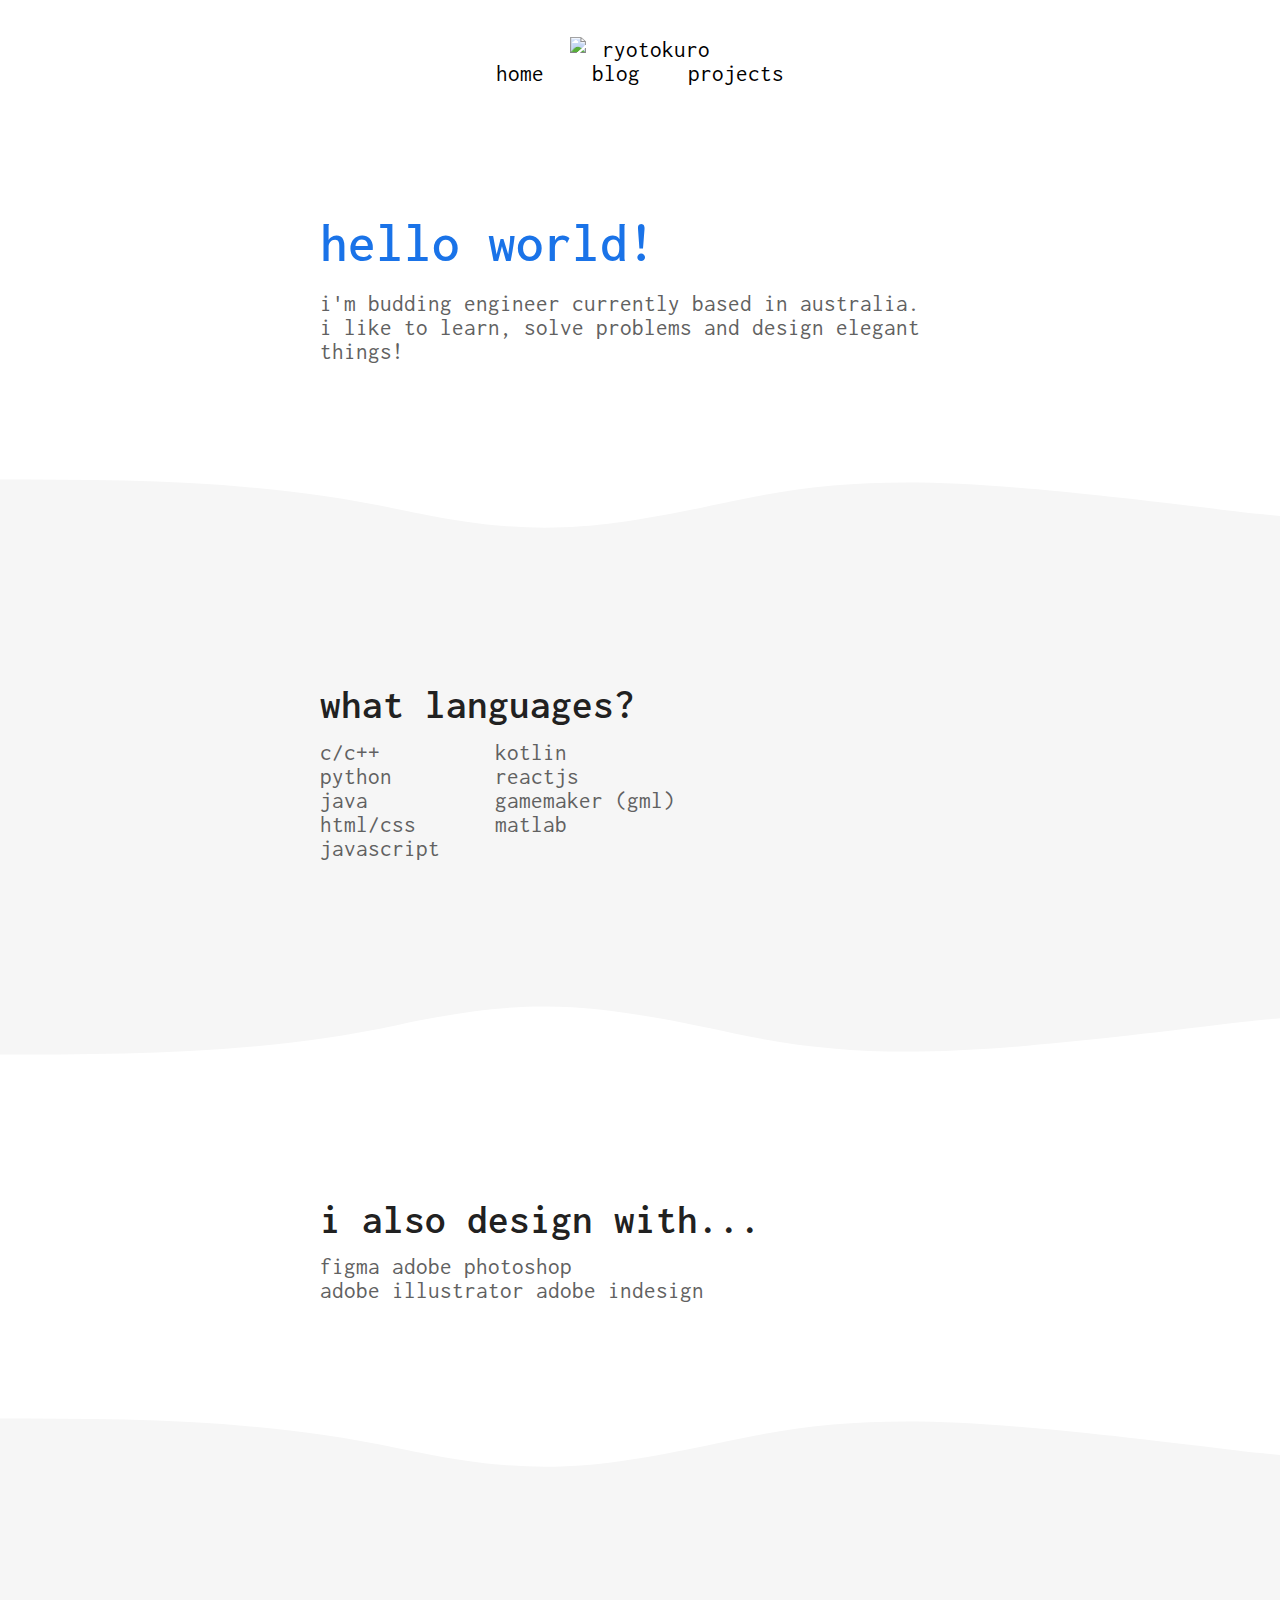
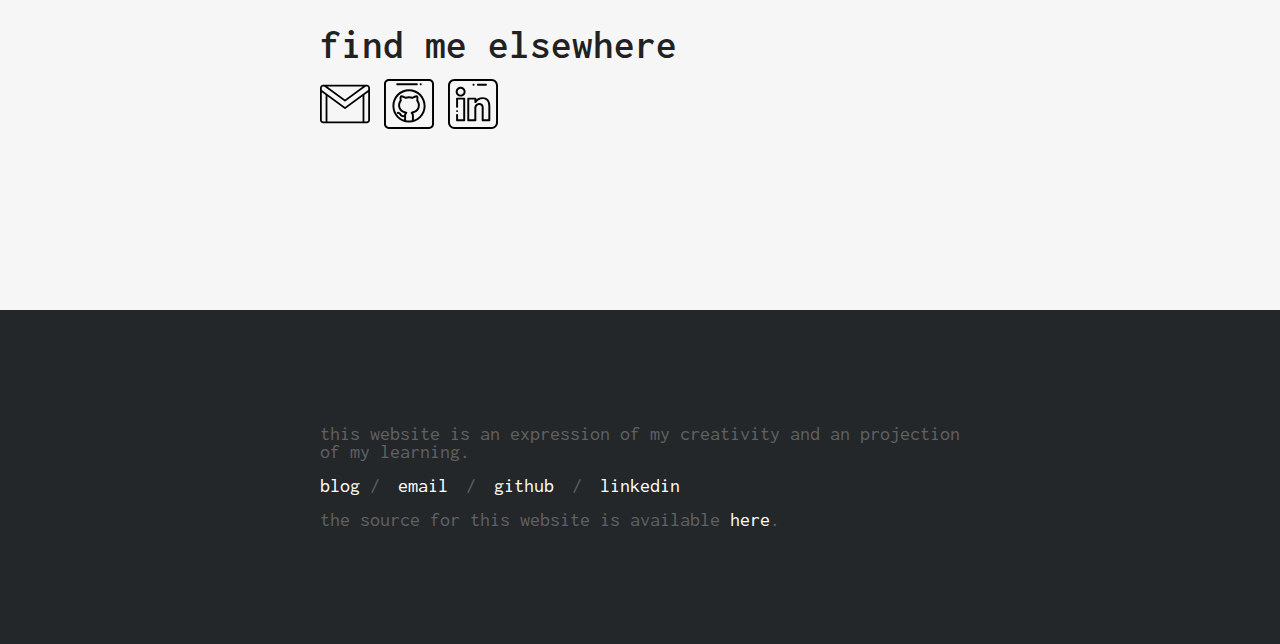
==== commit cc624384: "fixed alt tags on external links" ====
--- a/index.html
+++ b/index.html
@@ -134,18 +134,18 @@
                     Github Logo
 
                 --><a id="github" class="link" href="https://github.com/ryotokuro" target="_blank" rel="noopener noreferrer">
-                        <img class="coloured" src="assets/vectors/logos/github-col.svg" alt="coloured gmail icon" />
+                        <img class="coloured" src="assets/vectors/logos/github-col.svg" alt="coloured github icon" />
 
-                        <img class="black-white" src="assets/vectors/logos/github-bw.svg" alt="outline of gmail icon" />
+                        <img class="black-white" src="assets/vectors/logos/github-bw.svg" alt="outline of github icon" />
                     </a>
                     <!--
                     
                     LinkedIn Logo
                     
                 --><a id="linkedin" class="link" href="https://linkedin.com/in/taiyue" target="_blank" rel="noopener noreferrer">
-                        <img class="coloured" src="assets/vectors/logos/linkedin-col.svg" alt="coloured gmail icon" />
+                        <img class="coloured" src="assets/vectors/logos/linkedin-col.svg" alt="coloured linkedin icon" />
 
-                        <img class="black-white" src="assets/vectors/logos/linkedin-bw.svg" alt="outline of gmail icon" />
+                        <img class="black-white" src="assets/vectors/logos/linkedin-bw.svg" alt="outline of linkedin icon" />
                     </a>
                 </div>
             </div>
--- a/assets/stylesheets/main.css
+++ b/assets/stylesheets/main.css
@@ -114,7 +114,6 @@
     display: flex;
     flex-direction: column;
     height: 100vh;
-    width: 100vw;
     padding-top: 8rem;
 
     font-family: 'Inconsolata', monospace;
@@ -125,14 +124,6 @@
 
     background: #fff;
 }
-
-/*
-.separator {
-    width: 90%;
-    border-bottom: 5px dashed #eceff1;
-    border-bottom: 0.5rem dashed #eceff1;
-    margin: 0.5em 0;
-}*/
 
 /*-----------
     Header
@@ -168,8 +159,8 @@
     transition: all 0.4s ease;
 }
 
-.nav li a:hover,
-footer li:hover {
+.nav a:hover,
+footer a:hover {
     color: #1a73e8;
 }
 
@@ -202,9 +193,16 @@
     left: 0;
 }
 
-/*--------
+/*---------
     Main
----------*/
+----------*/
+.container {
+    display: flex;
+    flex-direction: column;
+    margin: 0 auto;
+    width: 90%;
+}
+
 li:last-child {
     padding-right: 0;
     margin-right: 0;
@@ -248,7 +246,9 @@
     padding: 10rem 0;
 }
 
-
+/*----------
+    Links
+-----------*/
 .coloured,
 #gmail:hover .black-white,
 #github:hover .black-white,
@@ -278,11 +278,9 @@
     transition: opacity 0.25s ease-in-out;
 }
 
-/*
-    ==========
-    c) Footer
-    ==========
-*/
+/*------------
+    Footer
+-------------*/
 footer {
     background: #23272a;
     color: #ffffff;
@@ -326,14 +324,6 @@
         font-size: 52%;
     }
 
-    .container {
-        display: flex;
-        flex-direction: column;
-        margin: 0 auto;
-        width: 90%;
-
-    }
-
     .links a {
         margin-right: 100px;
         margin-right: 8.0rem;
@@ -355,13 +345,9 @@
     html {
         font-size: 62%;
     }
-
+    
     .container {
-        margin: 0;
-    }
-
-    section ul li {
-        font-size: 20px;
+        width: 70%;
     }
 }
 
@@ -372,11 +358,6 @@
 @media only screen and (min-width: 992px) {
     html {
         font-size: 72%;
-    }
-
-    .container {
-        margin: 0 auto;
-        width: 45%;
     }
 
     .logo,
@@ -392,6 +373,10 @@
         margin-right: 0;
         width: 20px;
     }
+    
+    .container {
+        width: 60%;
+    }
 }
 
 /* Extra large devices (large laptops and desktops, 1200px and up) */
@@ -401,13 +386,30 @@
         font-size: 2.0rem;
     }
 
+    .logo,
+    .logo:hover,
+    .logo:visited {
+        display: flex;
+        float: left;
+        color: #000;
+        text-decoration: none;
+    }
+
+    .logo img {
+        margin-right: 1rem;
+    }
+
+    .container {
+        width: 50%;
+    }
+
     .links {
         width: 20%;
     }
 
     footer {
-        padding: 10rem 0;;
-        
+        padding: 10rem 0;
+
         position: relative;
         bottom: 0;
         left: 0;
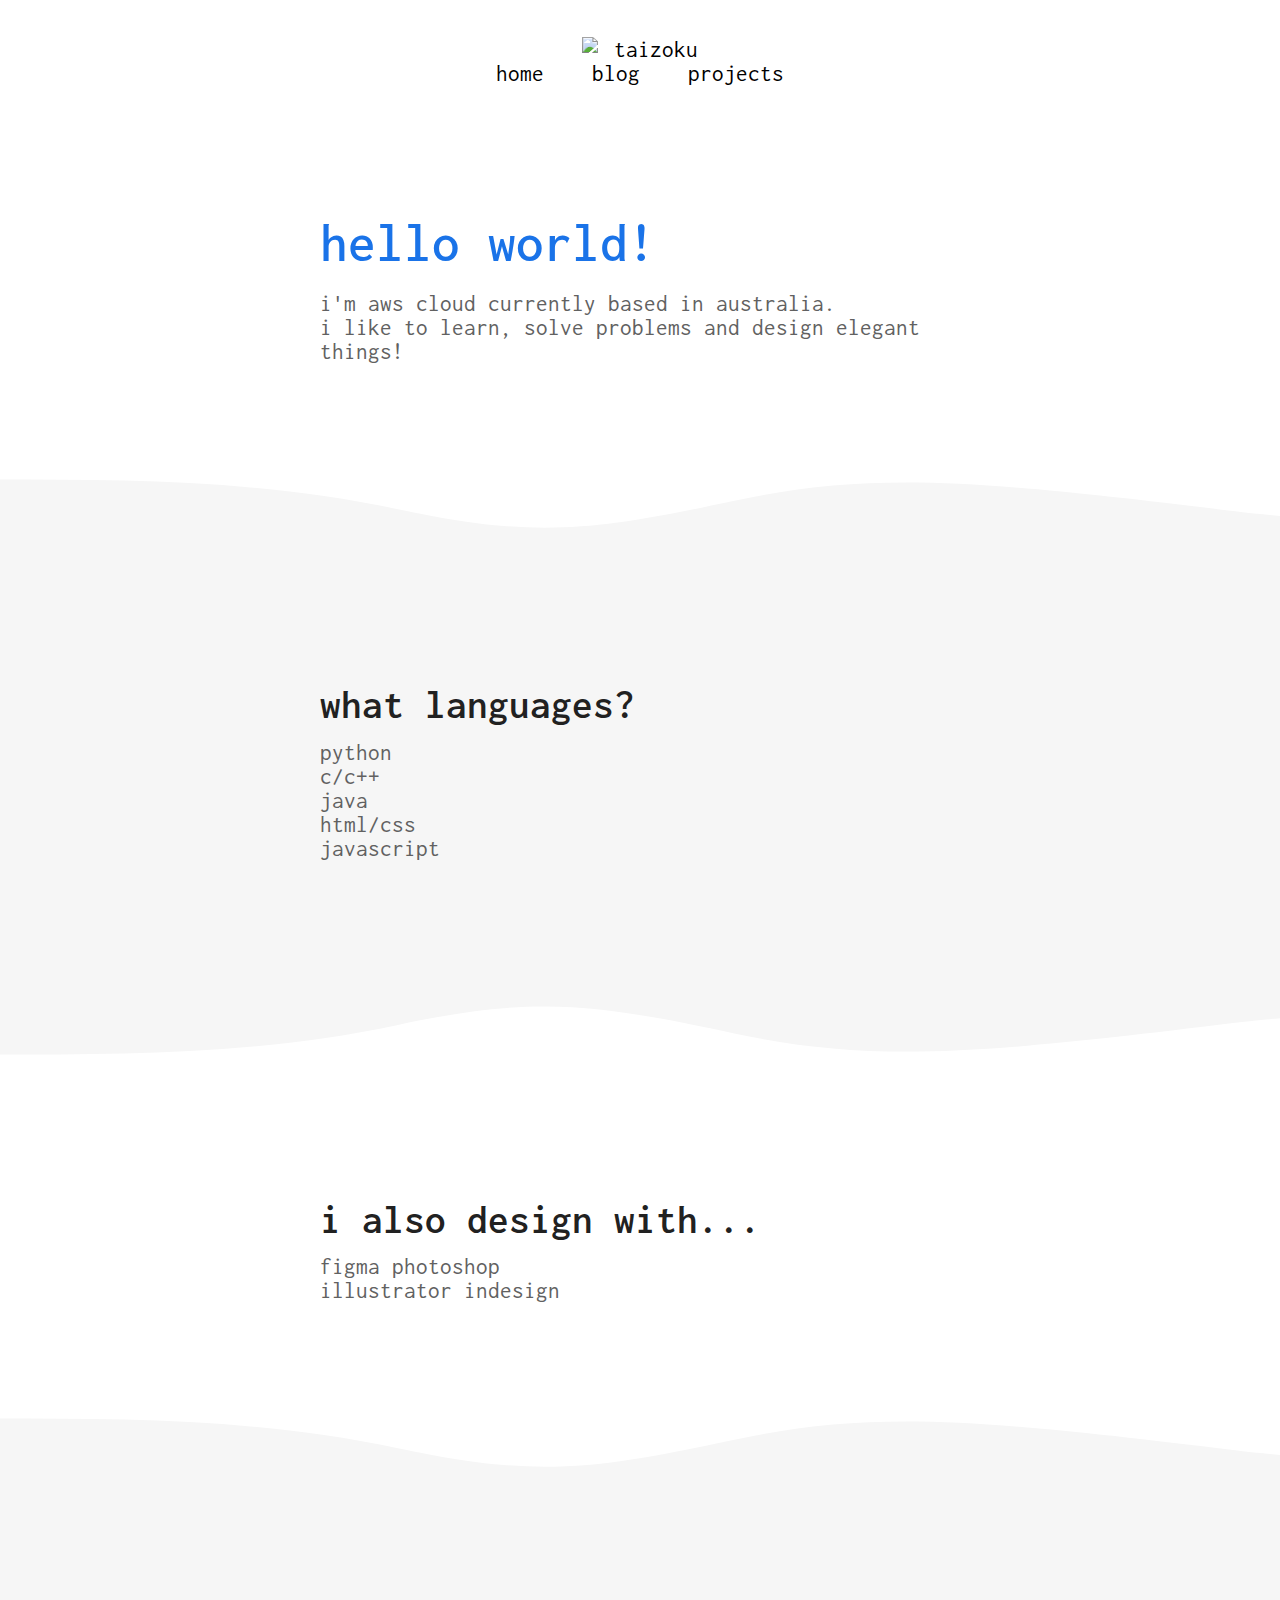
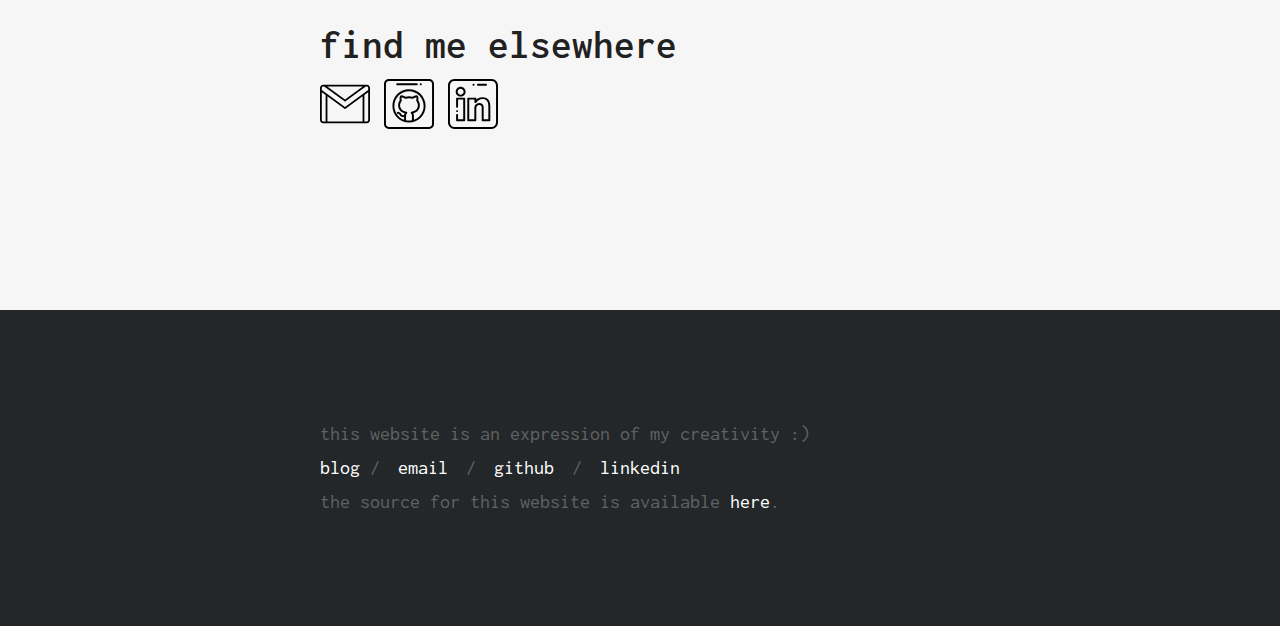
==== commit 8357d32b: "updated homepage" ====
--- a/index.html
+++ b/index.html
@@ -1,4 +1,4 @@
-<!-- ryotokuro.github.io -->
+<!-- taizoku.github.io -->
 <!DOCTYPE html>
 <html lang="en">
 
@@ -9,7 +9,7 @@
     <meta name="viewport" content="width=device-width, initial-scale=1">
 
     <!-- Linking -->
-    <title>ryotokuro: home</title>
+    <title>taizoku: home</title>
     <link rel="stylesheet" href="assets/stylesheets/main.css">
 
     <!-- Icon -->
@@ -28,16 +28,16 @@
 <body>
     <!-- Header -->
     <header class="container">
-        <!-- Logo (ryotokuro) -->
+        <!-- Logo (taizoku) -->
         <a href="/" class="logo">
             <img src="assets/vectors/identity/logo.svg">
-            <span>ryotokuro</span>
+            <span>taizoku</span>
         </a>
 
         <!-- Navigation Bar -->
         <nav class="nav" role="navigation">
             <ul>
-                <li><a href="/">Home</a></li>
+                <li><a href="">Home</a></li>
                 <!--
 
                 -->
@@ -56,7 +56,7 @@
         <section class="container">
             <h1>hello world!</h1>
             <p>
-                I'm budding engineer currently based in Australia.<br>
+                I'm AWS Cloud currently based in Australia.<br>
                 I like to learn, solve problems and design elegant things!
             </p>
         </section>
@@ -73,18 +73,11 @@
                 <h2>What languages?</h2>
                 <div class="list">
                     <ul>
+                        <li>Python</li>
                         <li>C/C++</li>
-                        <li>Python</li>
                         <li>Java</li>
                         <li>HTML/CSS</li>
                         <li>JavaScript</li>
-                    </ul>
-
-                    <ul>
-                        <li>Kotlin</li>
-                        <li>ReactJS</li>
-                        <li>GameMaker (GML)</li>
-                        <li>MATLAB</li>
                     </ul>
                 </div>
             </div>
@@ -103,11 +96,11 @@
             <div id="list">
                 <ul>
                     <li>Figma</li>
-                    <li>Adobe Photoshop</li>
+                    <li>Photoshop</li>
                 </ul>
                 <ul>
-                    <li>Adobe Illustrator</li>
-                    <li>Adobe InDesign</li>
+                    <li>Illustrator</li>
+                    <li>InDesign</li>
                 </ul>
             </div>
         </section>
@@ -154,12 +147,12 @@
                 Icons made by <a href="https://www.flaticon.com/authors/freepik" title="Freepik">Freepik</a> from <a href="https://www.flaticon.com/" title="Flaticon"> www.flaticon.com</a>
             -->
     </main>
-
+    
     <!-- Footer -->
     <footer>
         <div class="container">
             <p class="footer-description">
-                This website is an expression of my creativity and an projection of my learning.
+                This website is an expression of my creativity :)
             </p>
 
             <ul class="footer-social">
@@ -172,7 +165,7 @@
                 </li>
                 /
                 <li>
-                    <a href="https://github.com/ryotokuro" target="_blank" rel="noopener noreferrer">GitHub</a>
+                    <a href="https://github.com/taizoku" target="_blank" rel="noopener noreferrer">GitHub</a>
                 </li>
                 /
                 <li>
@@ -181,8 +174,9 @@
             </ul>
 
             <p>
-                The source for this website is available <a href="https://github.com/ryotokuro/ryotokuro.github.io" target="_blank" rel="noopener noreferrer">here</a>.
+                The source for this website is available <a href="https://github.com/taizoku/taizoku.github.io" target="_blank" rel="noopener noreferrer">here</a>.
             </p>
         </div>
     </footer>
+    <script src="script.js"></script>
 </body></html>
--- a/assets/stylesheets/main.css
+++ b/assets/stylesheets/main.css
@@ -282,12 +282,13 @@
     Footer
 -------------*/
 footer {
+    padding: 10rem 0;
     background: #23272a;
     color: #ffffff;
     font-size: 24px;
     font-size: 2.4rem;
 
-    line-height: 18px;
+    line-height: 4rem;
 
     bottom: 0;
     left: 0;
@@ -408,8 +409,6 @@
     }
 
     footer {
-        padding: 10rem 0;
-
         position: relative;
         bottom: 0;
         left: 0;
@@ -423,3 +422,6 @@
         line-height: 18px;
     }
 }
+
+/* Dark Mode Pref */
+/*@media (prefers-color-scheme: dark)*/
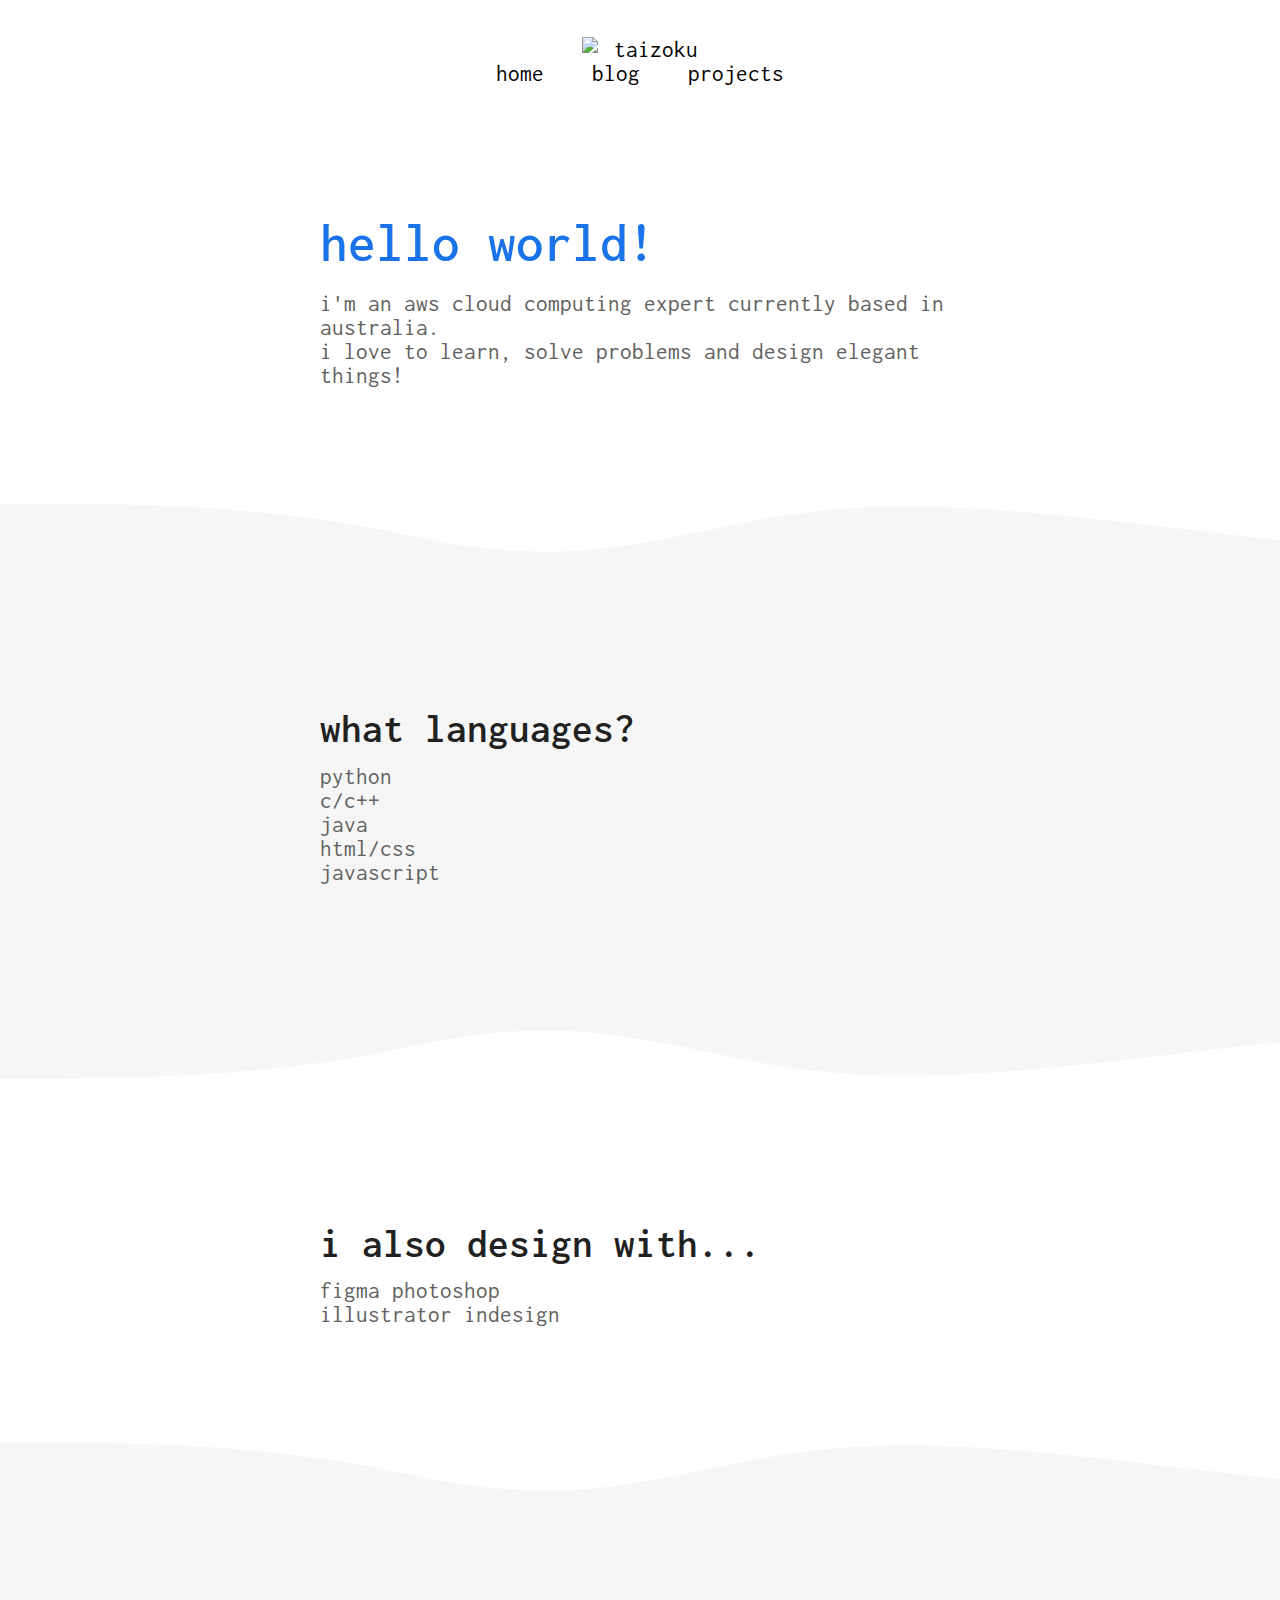
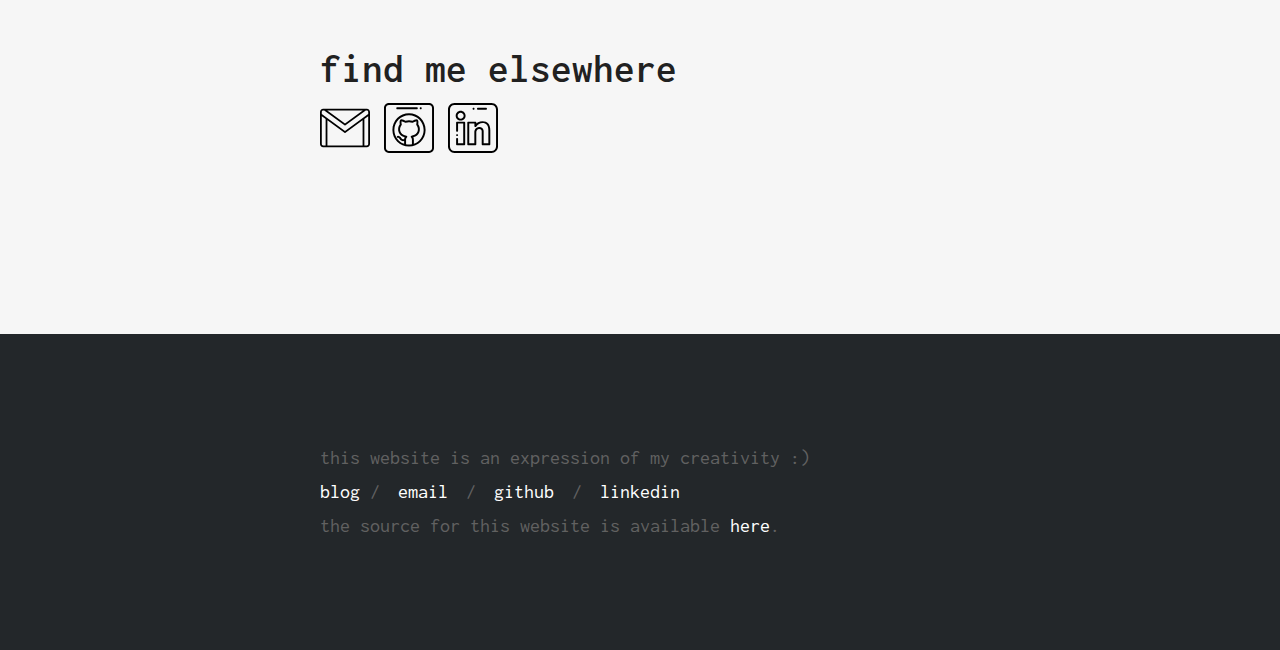
==== commit 84b225e4: "Add files via upload" ====
--- a/index.html
+++ b/index.html
@@ -56,8 +56,8 @@
         <section class="container">
             <h1>hello world!</h1>
             <p>
-                I'm AWS Cloud currently based in Australia.<br>
-                I like to learn, solve problems and design elegant things!
+                I'm an AWS Cloud Computing expert currently based in Australia.<br>
+                I love to learn, solve problems and design elegant things!
             </p>
         </section>
 
